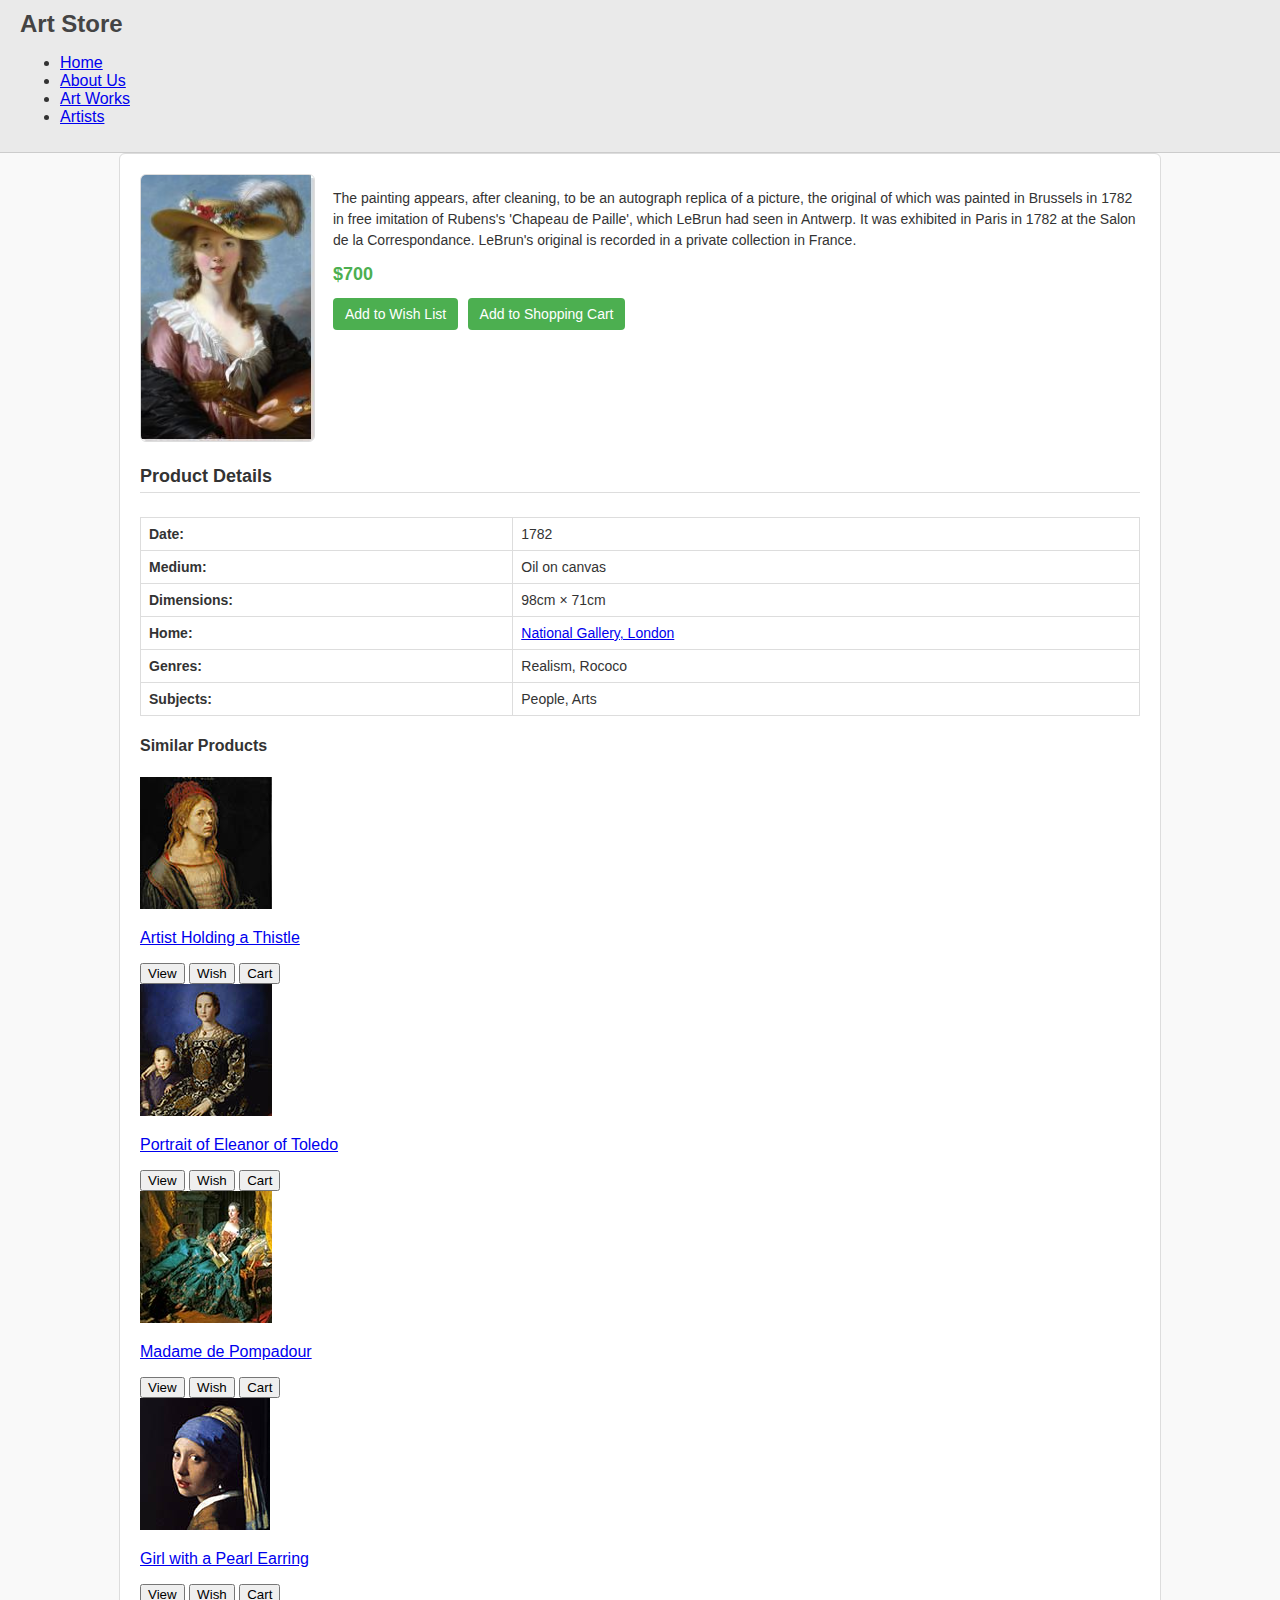
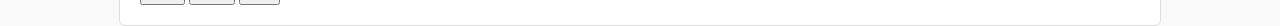
==== index.html @ 53151317 "Update index.html" ====
<!DOCTYPE html>
<html lang="en">
<head>
    <meta charset="UTF-8">
    <meta name="viewport" content="width=device-width, initial-scale=1.0">
    <title>Art Store</title>
    <link rel="stylesheet" href="styles.css"> 
</head>
<body>
    <header>
        <h1>Art Store</h1>
        <nav>
            <ul>
                <li><a href="#">Home</a></li>
                <li><a href="#">About Us</a></li>
                <li><a href="#">Art Works</a></li>
                <li><a href="#">Artists</a></li>
            </ul>
        </nav>
    </header>
     <main>
       
    <div class="product-container">
        <div class="product">
            <img src="louise.jpg" alt="Painting">
        </div>
        <div class="product-info">
            <p>
                The painting appears, after cleaning, to be an autograph replica of a picture, the original of
                which was painted in Brussels in 1782 in free imitation of Rubens's 'Chapeau de Paille', which
                LeBrun had seen in Antwerp. It was exhibited in Paris in 1782 at the Salon de la Correspondance.
                LeBrun's original is recorded in a private collection in France.
            </p>
            <p class="price">$700</p>
            <button>Add to Wish List</button>
            <button>Add to Shopping Cart</button>
        </div>
    </div>
    <div class="product-details">
        <h4>Product Details</h4>
        <table>
            <tr>
                <th>Date:</th>
                <td>1782</td>
            </tr>
            <tr>
                <th>Medium:</th>
                <td>Oil on canvas</td>
            </tr>
            <tr>
                <th>Dimensions:</th>
                <td>98cm × 71cm</td>
            </tr>
            <tr>
                <th>Home:</th>
                <td><a href="#">National Gallery, London</a></td>
            </tr>
            <tr>
                <th>Genres:</th>
                <td>Realism, Rococo</td>
            </tr>
            <tr>
                <th>Subjects:</th>
                <td>People, Arts</td>
            </tr>
        </table>
    </div>
               <section class="similar-products">
            <h4>Similar Products</h4>
            <div class="product-item">
                <img src="116010.jpg" alt="Artist Holding a Thistle">
                <p><a href="#">Artist Holding a Thistle</a></p>
                <button>View</button>
                <button>Wish</button>
                <button>Cart</button>
            </div>
            <div class="product-item">
                <img src="120010.jpg" alt="Portrait of Eleanor of Toledo">
                <p><a href="#">Portrait of Eleanor of Toledo</a></p>
                <button>View</button>
                <button>Wish</button>
                <button>Cart</button>
            </div>
            <div class="product-item">
                <img src="107010.jpg" alt="Madame de Pompadour">
                <p><a href="#">Madame de Pompadour</a></p>
                <button>View</button>
                <button>Wish</button>
                <button>Cart</button>
            </div>
           <div class="product-item">
                <img src="106020.jpg" alt="Girl with a Pearl Earring">
                <p><a href="#">Girl with a Pearl Earring</a></p>
                <button>View</button>
                <button>Wish</button>
                <button>Cart</button>
            </div>
        </section>
    </main>
</body>
</html>
---- styles.css ----
body {
    font-family: Arial, sans-serif;
    margin: 0;
    padding: 0;
    background-color: #f9f9f9;
    color: #333;
}

header {
    background-color: #eaeaea;
    padding: 10px 20px;
    border-bottom: 1px solid #ccc;
}

header h1 {
    margin: 0;
    font-size: 24px;
    color: #444;
}

main {
    padding: 20px;
    max-width: 1000px;
    margin: 0 auto;
    background-color: #fff;
    border: 1px solid #ddd;
    border-radius: 6px;
}


.product-container {
    display: flex;
    align-items: flex-start;
    gap: 20px;
}

.product img {
    width: 100%;
    max-width: 300px;
    border: 1px solid #ddd;
    border-radius: 6px;
}

.product-info {
    flex: 1;
}

.product-info p {
    font-size: 14px;
    margin-bottom: 10px;
    line-height: 1.5;
}

.product-info .price {
    font-size: 18px;
    font-weight: bold;
    margin: 10px 0;
    color: #4CAF50;
}

.product-info button {
    background-color: #4CAF50;
    color: white;
    border: none;
    padding: 8px 12px;
    margin-right: 5px;
    border-radius: 4px;
    cursor: pointer;
    font-size: 14px;
}

.product-info button:hover {
    background-color: #45a049;
}


.product-details h4 {
    margin-top: 20px;
    font-size: 18px;
    border-bottom: 1px solid #ddd;
    padding-bottom: 5px;
}

.product-details table {
    width: 100%;
    border-collapse: collapse;
    margin-top: 10px;
}

.product-details table th,
.product-details table td {
    text-align: left;
    padding: 8px;
    border: 1px solid #ddd;
    font-size: 14px;
}
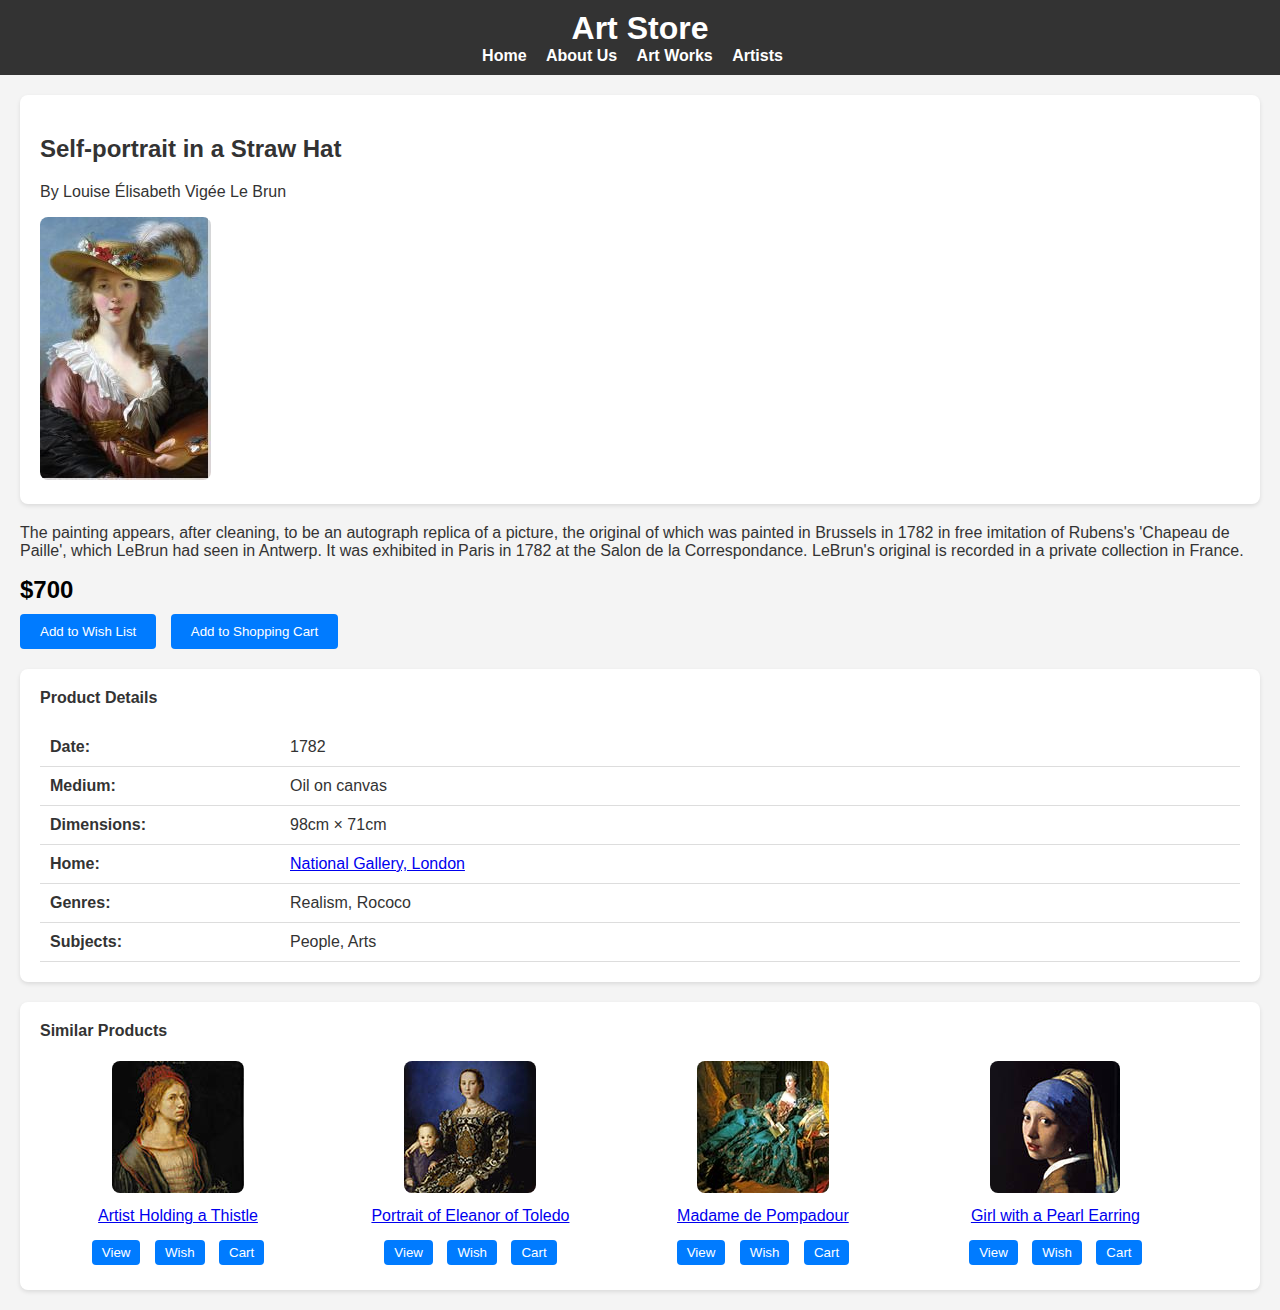
==== commit b5735ec5: "Update index.html" ====
--- a/index.html
+++ b/index.html
@@ -21,9 +21,14 @@
      <main>
        
     <div class="product-container">
-        <div class="product">
-            <img src="louise.jpg" alt="Painting">
+    <div class="product">
+        <div class="image-overlay">
+            <h2>Self-portrait in a Straw Hat</h2>
+            <p>By Louise Élisabeth Vigée Le Brun</p>
         </div>
+        <img src="louise.jpg" alt="Painting">
+    </div>
+  </div>
         <div class="product-info">
             <p>
                 The painting appears, after cleaning, to be an autograph replica of a picture, the original of
--- a/styles.css
+++ b/styles.css
@@ -3,95 +3,149 @@
     font-family: Arial, sans-serif;
     margin: 0;
     padding: 0;
-    background-color: #f9f9f9;
+    background-color: #f4f4f4;
     color: #333;
 }
 
 header {
-    background-color: #eaeaea;
+    background-color: #333;
+    color: #fff;
     padding: 10px 20px;
-    border-bottom: 1px solid #ccc;
+    text-align: center;
 }
 
 header h1 {
     margin: 0;
-    font-size: 24px;
-    color: #444;
 }
 
-main {
-    padding: 20px;
-    max-width: 1000px;
-    margin: 0 auto;
-    background-color: #fff;
-    border: 1px solid #ddd;
-    border-radius: 6px;
+nav ul {
+    list-style-type: none;
+    padding: 0;
+    margin: 0;
+}
+
+nav ul li {
+    display: inline;
+    margin-right: 15px;
+}
+
+nav ul li a {
+    color: #fff;
+    text-decoration: none;
+    font-weight: bold;
 }
 
 
 .product-container {
     display: flex;
-    align-items: flex-start;
-    gap: 20px;
+    margin: 20px;
+    background-color: #fff;
+    padding: 20px;
+    border-radius: 8px;
+    box-shadow: 0 2px 4px rgba(0, 0, 0, 0.1);
 }
 
 .product img {
-    width: 100%;
     max-width: 300px;
-    border: 1px solid #ddd;
-    border-radius: 6px;
+    height: auto;
+    border-radius: 8px;
 }
 
 .product-info {
+    margin-left: 20px;
     flex: 1;
 }
 
-.product-info p {
-    font-size: 14px;
-    margin-bottom: 10px;
-    line-height: 1.5;
-}
-
 .product-info .price {
-    font-size: 18px;
+    font-size: 24px;
     font-weight: bold;
+    color: #000;
     margin: 10px 0;
-    color: #4CAF50;
 }
 
 .product-info button {
-    background-color: #4CAF50;
-    color: white;
+    background-color: #007bff;
+    color: #fff;
     border: none;
-    padding: 8px 12px;
-    margin-right: 5px;
+    padding: 10px 20px;
+    margin-right: 10px;
+    cursor: pointer;
     border-radius: 4px;
-    cursor: pointer;
-    font-size: 14px;
 }
 
 .product-info button:hover {
-    background-color: #45a049;
+    background-color: #0056b3;
 }
 
 
+.product-details {
+    margin: 20px;
+    background-color: #fff;
+    padding: 20px;
+    border-radius: 8px;
+    box-shadow: 0 2px 4px rgba(0, 0, 0, 0.1);
+}
+
 .product-details h4 {
-    margin-top: 20px;
-    font-size: 18px;
-    border-bottom: 1px solid #ddd;
-    padding-bottom: 5px;
+    margin-top: 0;
 }
 
 .product-details table {
     width: 100%;
     border-collapse: collapse;
-    margin-top: 10px;
 }
 
-.product-details table th,
-.product-details table td {
+.product-details th, .product-details td {
+    padding: 10px;
+    border-bottom: 1px solid #ddd;
+}
+
+.product-details th {
     text-align: left;
-    padding: 8px;
-    border: 1px solid #ddd;
-    font-size: 14px;
+    width: 20%;
+    font-weight: bold;
 }
+
+
+.similar-products {
+    margin: 20px;
+    background-color: #fff;
+    padding: 20px;
+    border-radius: 8px;
+    box-shadow: 0 2px 4px rgba(0, 0, 0, 0.1);
+}
+
+.similar-products h4 {
+    margin-top: 0;
+}
+
+.similar-products .product-item {
+    display: inline-block;
+    width: 23%;
+    margin-right: 1%;
+    text-align: center;
+}
+
+.similar-products .product-item img {
+    max-width: 100%;
+    height: auto;
+    border-radius: 8px;
+}
+
+.similar-products .product-item p {
+    margin: 10px 0;
+}
+
+.similar-products .product-item button {
+    background-color: #007bff;
+    color: #fff;
+    border: none;
+    padding: 5px 10px;
+    margin: 5px;
+    cursor: pointer;
+    border-radius: 4px;
+}
+
+.similar-products .product-item button:hover {
+    background-color: #0056b3;
+}
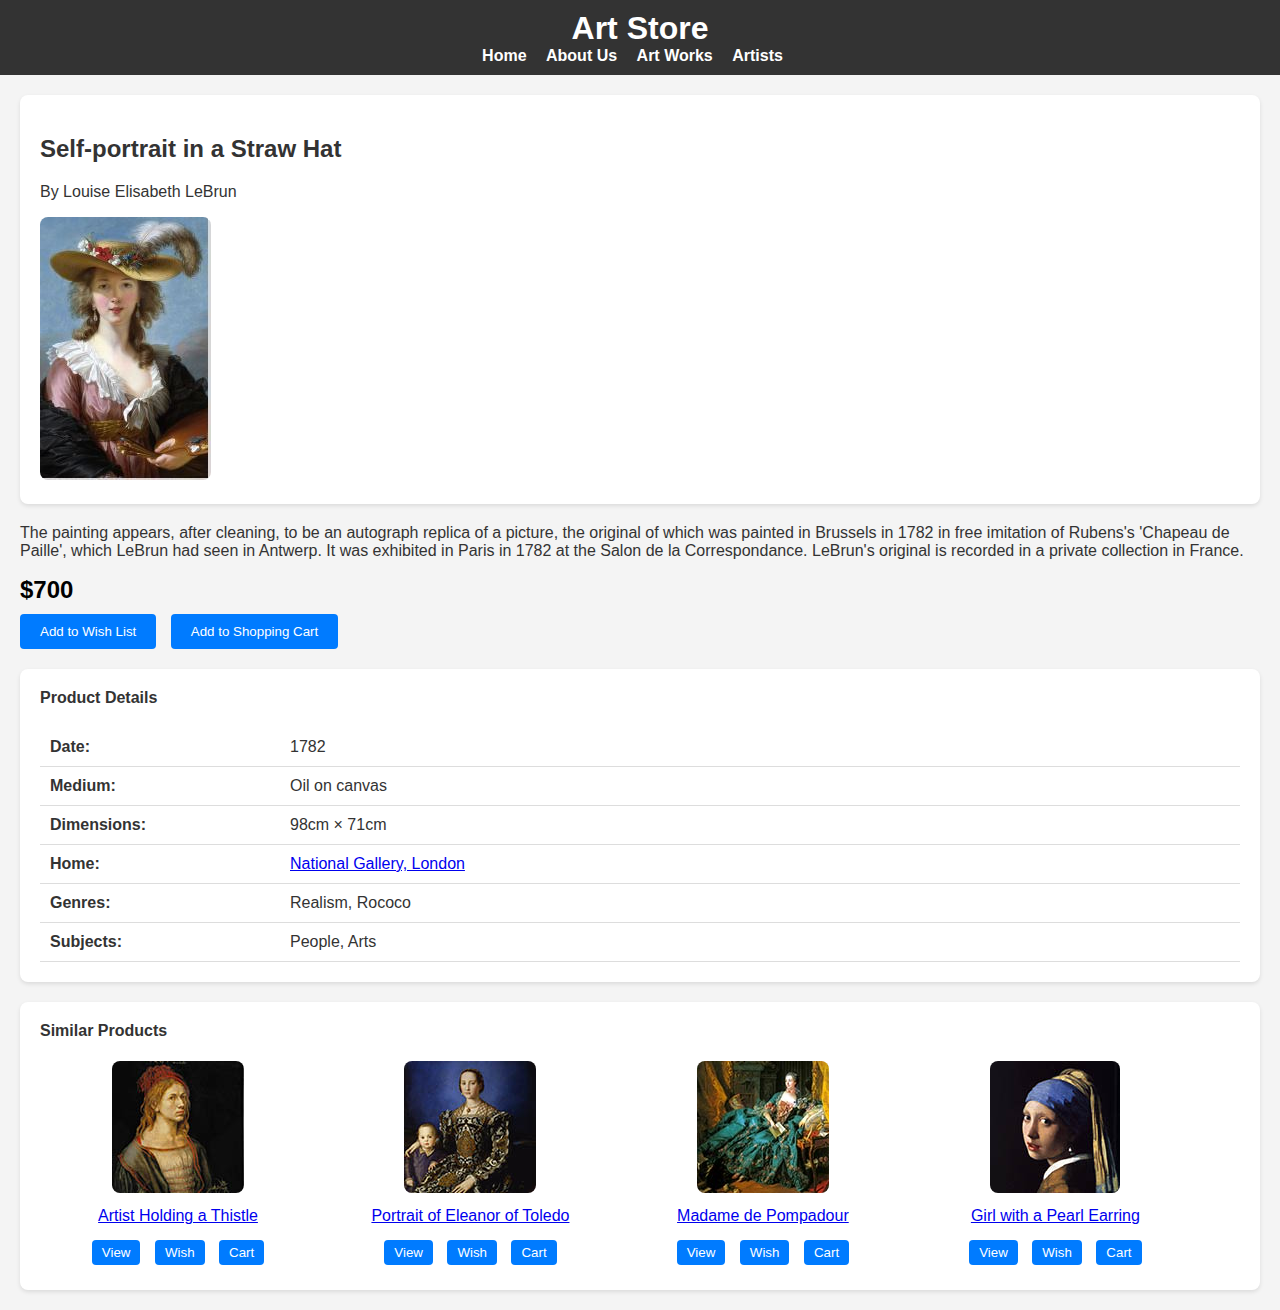
==== commit 29804291: "Update index.html" ====
--- a/index.html
+++ b/index.html
@@ -24,7 +24,7 @@
     <div class="product">
         <div class="image-overlay">
             <h2>Self-portrait in a Straw Hat</h2>
-            <p>By Louise Élisabeth Vigée Le Brun</p>
+            <p>By Louise Elisabeth LeBrun</p>
         </div>
         <img src="louise.jpg" alt="Painting">
     </div>
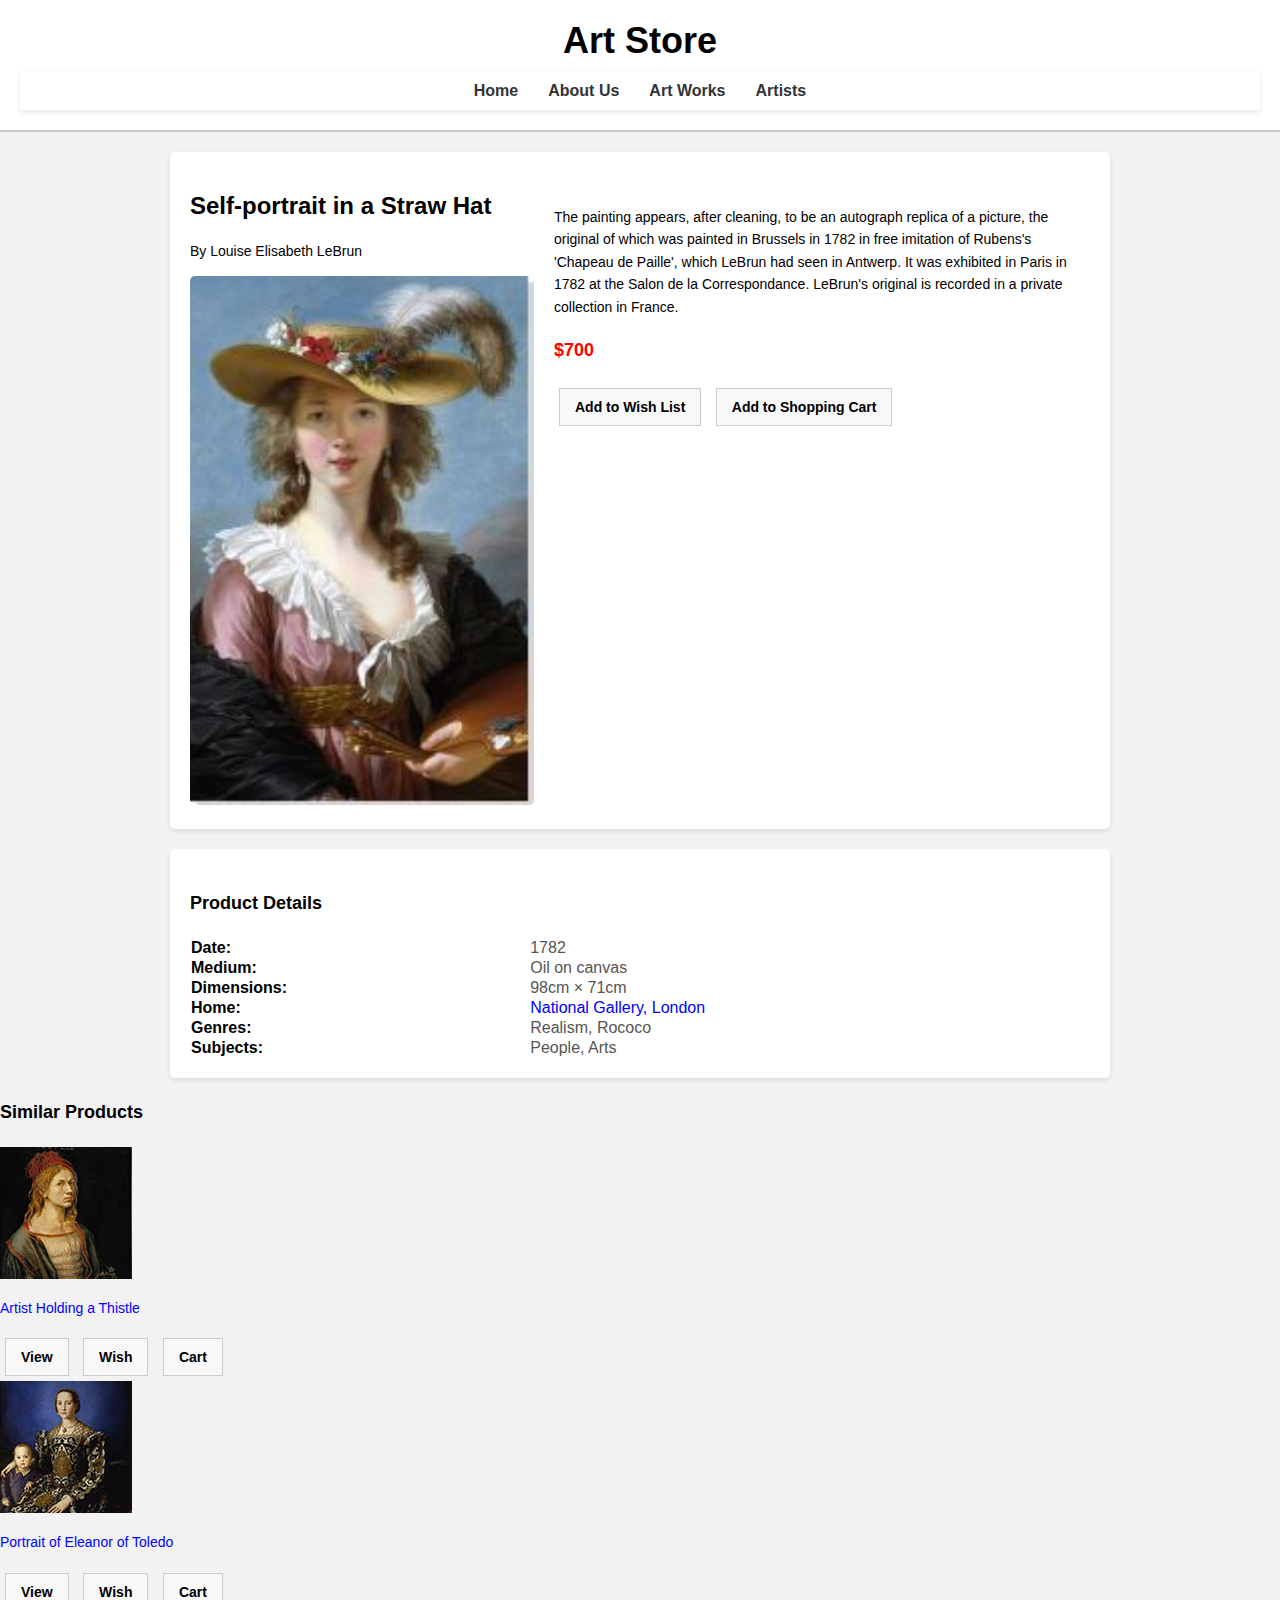
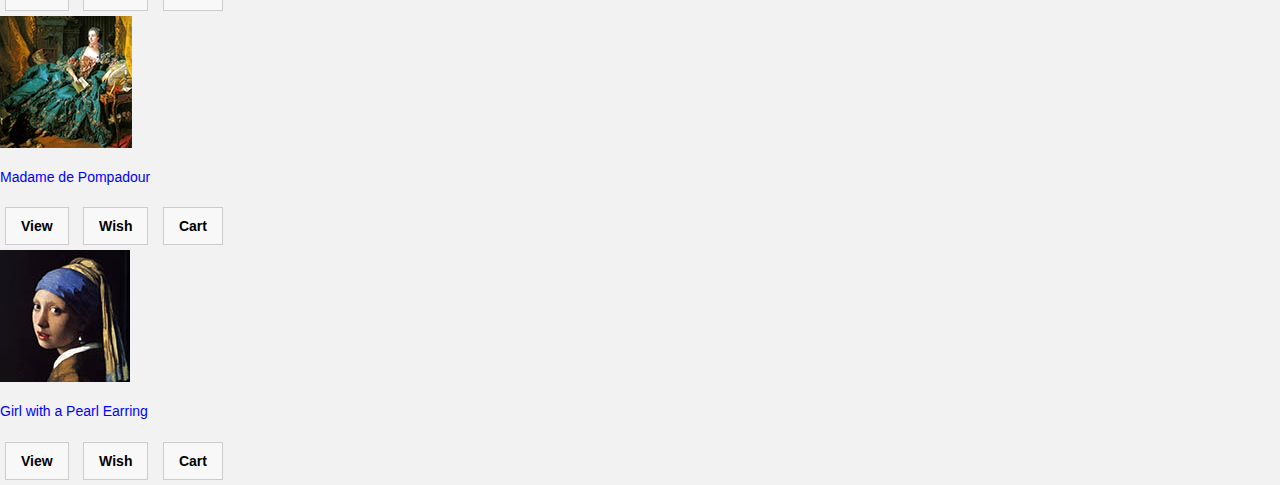
==== commit 9adc2933: "Update index.html" ====
--- a/index.html
+++ b/index.html
@@ -18,17 +18,16 @@
             </ul>
         </nav>
     </header>
-     <main>
-       
+     
+    <main>
     <div class="product-container">
-    <div class="product">
-        <div class="image-overlay">
-            <h2>Self-portrait in a Straw Hat</h2>
-            <p>By Louise Elisabeth LeBrun</p>
+        <div class="product">
+            <div class="image-overlay">
+                <h2>Self-portrait in a Straw Hat</h2>
+                <p>By Louise Elisabeth LeBrun</p>
+            </div>
+            <img src="louise.jpg" alt="Painting">
         </div>
-        <img src="louise.jpg" alt="Painting">
-    </div>
-  </div>
         <div class="product-info">
             <p>
                 The painting appears, after cleaning, to be an autograph replica of a picture, the original of
@@ -70,6 +69,7 @@
             </tr>
         </table>
     </div>
+           </main>    
                <section class="similar-products">
             <h4>Similar Products</h4>
             <div class="product-item">
@@ -101,7 +101,7 @@
                 <button>Cart</button>
             </div>
         </section>
-    </main>
+    
 </body>
 </html>
 
--- a/styles.css
+++ b/styles.css
@@ -1,151 +1,153 @@
 
 body {
-    font-family: Arial, sans-serif;
     margin: 0;
     padding: 0;
-    background-color: #f4f4f4;
-    color: #333;
+    font-family: Arial, sans-serif;
+    background-color: #f2f2f2;
 }
 
+
 header {
-    background-color: #333;
-    color: #fff;
-    padding: 10px 20px;
+    background-color: white;
+    padding: 20px;
     text-align: center;
+    border-bottom: 2px solid #ccc;
 }
 
-header h1 {
+
+h1 {
+    font-size: 36px;
+    font-weight: bold;
     margin: 0;
 }
 
+
+nav {
+    margin-top: 10px;
+}
+
 nav ul {
-    list-style-type: none;
+    list-style: none;
     padding: 0;
     margin: 0;
+    display: flex;
+    justify-content: center;
+    background-color: white;
+    padding: 10px 0;
+    box-shadow: 0 2px 5px rgba(0, 0, 0, 0.1);
 }
 
 nav ul li {
     display: inline;
-    margin-right: 15px;
+    margin: 0 15px;
 }
 
 nav ul li a {
-    color: #fff;
     text-decoration: none;
+    font-size: 16px;
     font-weight: bold;
+    color: #333;
+}
+
+nav ul li a:hover {
+    color: black;
 }
 
 
 .product-container {
     display: flex;
-    margin: 20px;
-    background-color: #fff;
+    background: white;
     padding: 20px;
-    border-radius: 8px;
-    box-shadow: 0 2px 4px rgba(0, 0, 0, 0.1);
+    max-width: 900px;
+    margin: 20px auto;
+    border-radius: 5px;
+    box-shadow: 0px 2px 5px rgba(0, 0, 0, 0.1);
+}
+
+
+.product {
+    width: 40%;
 }
 
 .product img {
-    max-width: 300px;
-    height: auto;
-    border-radius: 8px;
+    width: 100%;
+    border-radius: 5px;
 }
 
+
 .product-info {
-    margin-left: 20px;
-    flex: 1;
+    width: 60%;
+    padding: 20px;
 }
 
-.product-info .price {
+h2 {
     font-size: 24px;
     font-weight: bold;
-    color: #000;
-    margin: 10px 0;
 }
 
-.product-info button {
-    background-color: #007bff;
-    color: #fff;
-    border: none;
-    padding: 10px 20px;
-    margin-right: 10px;
-    cursor: pointer;
-    border-radius: 4px;
+p {
+    font-size: 14px;
+    line-height: 1.6;
 }
 
-.product-info button:hover {
-    background-color: #0056b3;
+.price {
+    color: red;
+    font-weight: bold;
+    font-size: 18px;
+}
+
+
+button {
+    display: inline-block;
+    background-color: #f8f8f8;
+    border: 1px solid #ccc;
+    padding: 10px 15px;
+    font-size: 14px;
+    font-weight: bold;
+    margin: 5px;
+    cursor: pointer;
+}
+
+button:hover {
+    background-color: #e0e0e0;
 }
 
 
 .product-details {
-    margin: 20px;
-    background-color: #fff;
+    max-width: 900px;
+    margin: 20px auto;
+    background: white;
     padding: 20px;
-    border-radius: 8px;
-    box-shadow: 0 2px 4px rgba(0, 0, 0, 0.1);
+    border-radius: 5px;
+    box-shadow: 0px 2px 5px rgba(0, 0, 0, 0.1);
 }
 
-.product-details h4 {
-    margin-top: 0;
-}
-
-.product-details table {
-    width: 100%;
-    border-collapse: collapse;
-}
-
-.product-details th, .product-details td {
-    padding: 10px;
-    border-bottom: 1px solid #ddd;
-}
-
-.product-details th {
-    text-align: left;
-    width: 20%;
+h4 {
+    font-size: 18px;
     font-weight: bold;
 }
 
-
-.similar-products {
-    margin: 20px;
-    background-color: #fff;
-    padding: 20px;
-    border-radius: 8px;
-    box-shadow: 0 2px 4px rgba(0, 0, 0, 0.1);
+table {
+    width: 100%;
+    border-collapse: collapse;
+    margin-top: 10px;
 }
 
-.similar-products h4 {
-    margin-top: 0;
+th {
+    text-align: left;
+    font-weight: bold;
+    padding-right: 10px;
 }
 
-.similar-products .product-item {
-    display: inline-block;
-    width: 23%;
-    margin-right: 1%;
-    text-align: center;
+td {
+    color: #555;
 }
 
-.similar-products .product-item img {
-    max-width: 100%;
-    height: auto;
-    border-radius: 8px;
+a {
+    color: blue;
+    text-decoration: none;
 }
 
-.similar-products .product-item p {
-    margin: 10px 0;
+a:hover {
+    text-decoration: underline;
 }
-
-.similar-products .product-item button {
-    background-color: #007bff;
-    color: #fff;
-    border: none;
-    padding: 5px 10px;
-    margin: 5px;
-    cursor: pointer;
-    border-radius: 4px;
-}
-
-.similar-products .product-item button:hover {
-    background-color: #0056b3;
-}
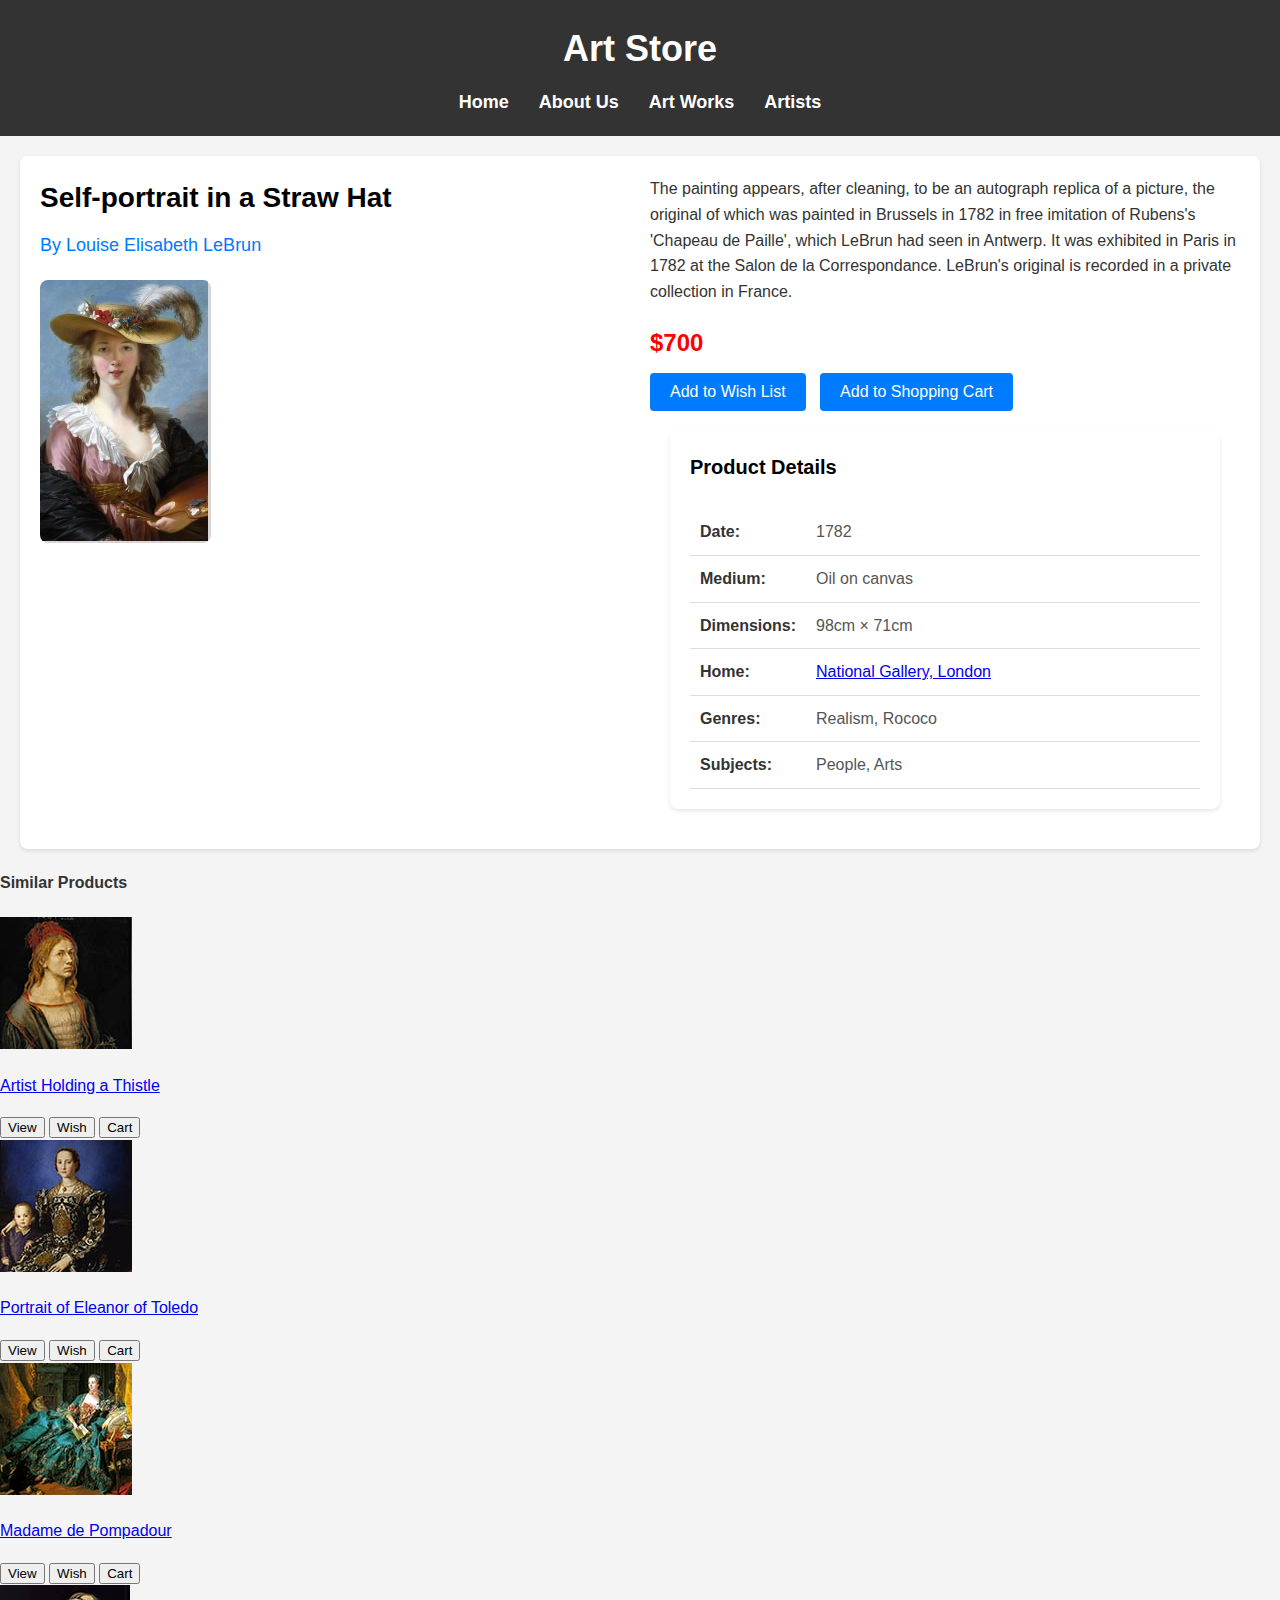
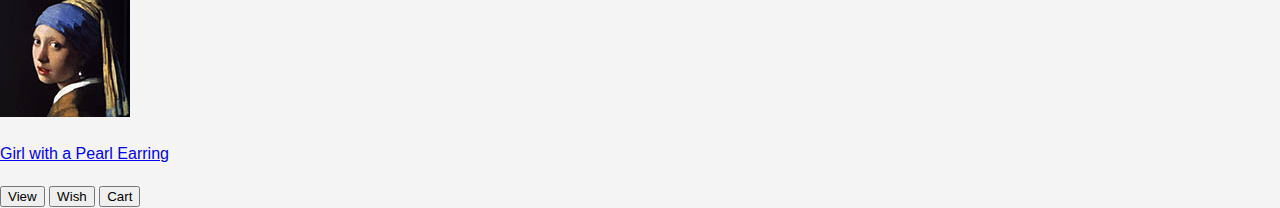
==== commit 99374c31: "Update index.html" ====
--- a/index.html
+++ b/index.html
@@ -19,8 +19,9 @@
         </nav>
     </header>
      
-    <main>
+   <main>
     <div class="product-container">
+        
         <div class="product">
             <div class="image-overlay">
                 <h2>Self-portrait in a Straw Hat</h2>
@@ -28,6 +29,8 @@
             </div>
             <img src="louise.jpg" alt="Painting">
         </div>
+
+       
         <div class="product-info">
             <p>
                 The painting appears, after cleaning, to be an autograph replica of a picture, the original of
@@ -38,38 +41,40 @@
             <p class="price">$700</p>
             <button>Add to Wish List</button>
             <button>Add to Shopping Cart</button>
+
+            
+            <div class="product-details">
+                <h4>Product Details</h4>
+                <table>
+                    <tr>
+                        <th>Date:</th>
+                        <td>1782</td>
+                    </tr>
+                    <tr>
+                        <th>Medium:</th>
+                        <td>Oil on canvas</td>
+                    </tr>
+                    <tr>
+                        <th>Dimensions:</th>
+                        <td>98cm × 71cm</td>
+                    </tr>
+                    <tr>
+                        <th>Home:</th>
+                        <td><a href="#">National Gallery, London</a></td>
+                    </tr>
+                    <tr>
+                        <th>Genres:</th>
+                        <td>Realism, Rococo</td>
+                    </tr>
+                    <tr>
+                        <th>Subjects:</th>
+                        <td>People, Arts</td>
+                    </tr>
+                </table>
+            </div>
         </div>
     </div>
-    <div class="product-details">
-        <h4>Product Details</h4>
-        <table>
-            <tr>
-                <th>Date:</th>
-                <td>1782</td>
-            </tr>
-            <tr>
-                <th>Medium:</th>
-                <td>Oil on canvas</td>
-            </tr>
-            <tr>
-                <th>Dimensions:</th>
-                <td>98cm × 71cm</td>
-            </tr>
-            <tr>
-                <th>Home:</th>
-                <td><a href="#">National Gallery, London</a></td>
-            </tr>
-            <tr>
-                <th>Genres:</th>
-                <td>Realism, Rococo</td>
-            </tr>
-            <tr>
-                <th>Subjects:</th>
-                <td>People, Arts</td>
-            </tr>
-        </table>
-    </div>
-           </main>    
+</main>  
                <section class="similar-products">
             <h4>Similar Products</h4>
             <div class="product-item">
--- a/styles.css
+++ b/styles.css
@@ -1,153 +1,159 @@
 
 body {
+    font-family: Arial, sans-serif;
     margin: 0;
     padding: 0;
-    font-family: Arial, sans-serif;
-    background-color: #f2f2f2;
+    background-color: #f4f4f4;
+    color: #333;
 }
 
-
 header {
-    background-color: white;
+    background-color: #333;
+    color: #fff;
     padding: 20px;
     text-align: center;
-    border-bottom: 2px solid #ccc;
 }
 
-
-h1 {
+header h1 {
+    margin: 0;
     font-size: 36px;
     font-weight: bold;
-    margin: 0;
-}
-
-
-nav {
-    margin-top: 10px;
 }
 
 nav ul {
-    list-style: none;
+    list-style-type: none;
     padding: 0;
-    margin: 0;
+    margin: 10px 0 0;
     display: flex;
     justify-content: center;
-    background-color: white;
-    padding: 10px 0;
-    box-shadow: 0 2px 5px rgba(0, 0, 0, 0.1);
 }
 
 nav ul li {
-    display: inline;
     margin: 0 15px;
 }
 
 nav ul li a {
+    color: #fff;
     text-decoration: none;
-    font-size: 16px;
-    font-weight: bold;
-    color: #333;
-}
-
-nav ul li a:hover {
-    color: black;
-}
-
-
-.product-container {
-    display: flex;
-    background: white;
-    padding: 20px;
-    max-width: 900px;
-    margin: 20px auto;
-    border-radius: 5px;
-    box-shadow: 0px 2px 5px rgba(0, 0, 0, 0.1);
-}
-
-
-.product {
-    width: 40%;
-}
-
-.product img {
-    width: 100%;
-    border-radius: 5px;
-}
-
-
-.product-info {
-    width: 60%;
-    padding: 20px;
-}
-
-h2 {
-    font-size: 24px;
-    font-weight: bold;
-}
-
-p {
-    font-size: 14px;
-    line-height: 1.6;
-}
-
-.price {
-    color: red;
-    font-weight: bold;
-    font-size: 18px;
-}
-
-
-button {
-    display: inline-block;
-    background-color: #f8f8f8;
-    border: 1px solid #ccc;
-    padding: 10px 15px;
-    font-size: 14px;
-    font-weight: bold;
-    margin: 5px;
-    cursor: pointer;
-}
-
-button:hover {
-    background-color: #e0e0e0;
-}
-
-
-.product-details {
-    max-width: 900px;
-    margin: 20px auto;
-    background: white;
-    padding: 20px;
-    border-radius: 5px;
-    box-shadow: 0px 2px 5px rgba(0, 0, 0, 0.1);
-}
-
-h4 {
     font-size: 18px;
     font-weight: bold;
 }
 
-table {
+nav ul li a:hover {
+    color: #000; 
+}
+/* General Styles */
+body {
+    font-family: Arial, sans-serif;
+    margin: 0;
+    padding: 0;
+    background-color: #f4f4f4;
+    color: #333;
+    line-height: 1.6;
+}
+
+/* Product Container */
+.product-container {
+    display: flex;
+    margin: 20px;
+    background-color: #fff;
+    padding: 20px;
+    border-radius: 8px;
+    box-shadow: 0 2px 4px rgba(0, 0, 0, 0.1);
+}
+
+.product {
+    flex: 1;
+    margin-right: 20px;
+}
+
+.product img {
+    max-width: 100%;
+    height: auto;
+    border-radius: 8px;
+}
+
+/* Image Header and Subheader */
+.image-overlay {
+    margin-bottom: 20px;
+}
+
+.image-overlay h2 {
+    font-size: 28px;
+    color: #000; /* Black color for the header */
+    margin: 0 0 10px 0;
+}
+
+.image-overlay p {
+    font-size: 18px;
+    color: #007bff; /* Blue color for the subheader */
+    margin: 0;
+}
+
+/* Product Info */
+.product-info {
+    flex: 1;
+}
+
+.product-info p {
+    font-size: 16px;
+    line-height: 1.6;
+    margin: 0 0 20px 0;
+}
+
+.product-info .price {
+    font-size: 24px;
+    font-weight: bold;
+    color: #ff0000; /* Red color for the price */
+    margin: 10px 0;
+}
+
+.product-info button {
+    background-color: #007bff;
+    color: #fff;
+    border: none;
+    padding: 10px 20px;
+    margin-right: 10px;
+    cursor: pointer;
+    border-radius: 4px;
+    font-size: 16px;
+}
+
+.product-info button:hover {
+    background-color: #0056b3;
+}
+
+/* Product Details */
+.product-details {
+    margin: 20px;
+    background-color: #fff;
+    padding: 20px;
+    border-radius: 8px;
+    box-shadow: 0 2px 4px rgba(0, 0, 0, 0.1);
+}
+
+.product-details h4 {
+    margin-top: 0;
+    font-size: 20px;
+    color: #000;
+}
+
+.product-details table {
     width: 100%;
     border-collapse: collapse;
-    margin-top: 10px;
 }
 
-th {
-    text-align: left;
-    font-weight: bold;
-    padding-right: 10px;
+.product-details th, .product-details td {
+    padding: 10px;
+    border-bottom: 1px solid #ddd;
 }
 
-td {
+.product-details th {
+    text-align: left;
+    width: 20%;
+    font-weight: bold;
+}
+
+.product-details td {
     color: #555;
 }
-
-a {
-    color: blue;
-    text-decoration: none;
-}
-
-a:hover {
-    text-decoration: underline;
-}
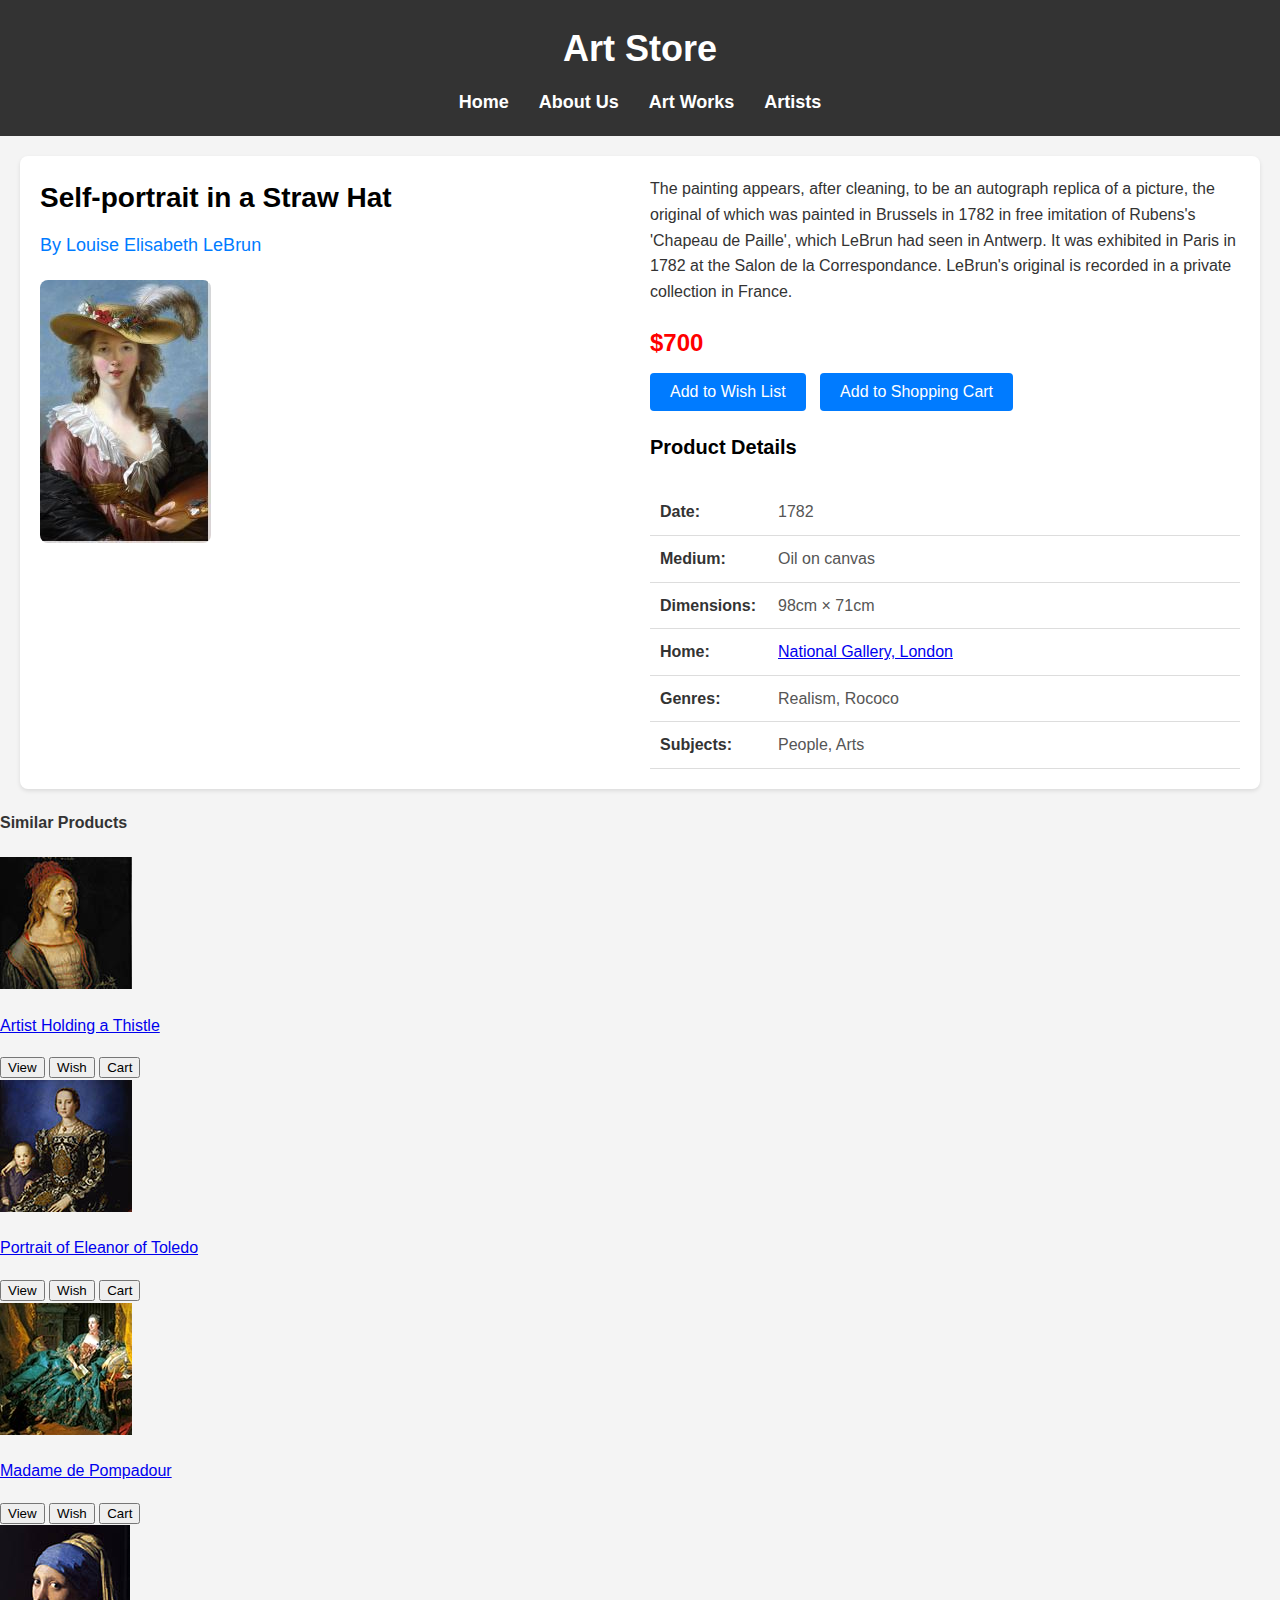
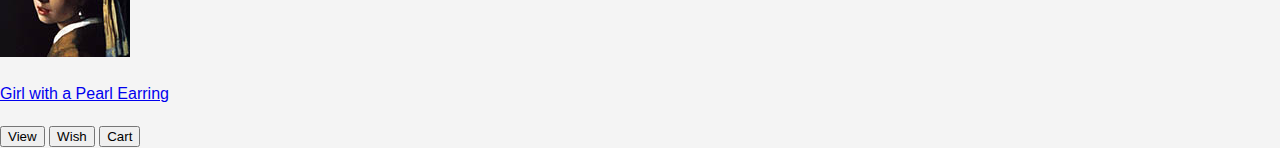
==== commit 9f487ec2: "Update index.html" ====
--- a/index.html
+++ b/index.html
@@ -17,8 +17,7 @@
                 <li><a href="#">Artists</a></li>
             </ul>
         </nav>
-    </header>
-     
+    </header> 
    <main>
     <div class="product-container">
         
--- a/styles.css
+++ b/styles.css
@@ -1,10 +1,10 @@
-
 body {
     font-family: Arial, sans-serif;
     margin: 0;
     padding: 0;
     background-color: #f4f4f4;
     color: #333;
+    line-height: 1.6;
 }
 
 header {
@@ -42,17 +42,8 @@
 nav ul li a:hover {
     color: #000; 
 }
-/* General Styles */
-body {
-    font-family: Arial, sans-serif;
-    margin: 0;
-    padding: 0;
-    background-color: #f4f4f4;
-    color: #333;
-    line-height: 1.6;
-}
 
-/* Product Container */
+
 .product-container {
     display: flex;
     margin: 20px;
@@ -61,6 +52,7 @@
     border-radius: 8px;
     box-shadow: 0 2px 4px rgba(0, 0, 0, 0.1);
 }
+
 
 .product {
     flex: 1;
@@ -73,24 +65,23 @@
     border-radius: 8px;
 }
 
-/* Image Header and Subheader */
 .image-overlay {
     margin-bottom: 20px;
 }
 
 .image-overlay h2 {
     font-size: 28px;
-    color: #000; /* Black color for the header */
+    color: #000; 
     margin: 0 0 10px 0;
 }
 
 .image-overlay p {
     font-size: 18px;
-    color: #007bff; /* Blue color for the subheader */
+    color: #007bff; 
     margin: 0;
 }
 
-/* Product Info */
+
 .product-info {
     flex: 1;
 }
@@ -104,7 +95,7 @@
 .product-info .price {
     font-size: 24px;
     font-weight: bold;
-    color: #ff0000; /* Red color for the price */
+    color: #ff0000; 
     margin: 10px 0;
 }
 
@@ -123,13 +114,9 @@
     background-color: #0056b3;
 }
 
-/* Product Details */
+
 .product-details {
-    margin: 20px;
-    background-color: #fff;
-    padding: 20px;
-    border-radius: 8px;
-    box-shadow: 0 2px 4px rgba(0, 0, 0, 0.1);
+    margin-top: 20px;
 }
 
 .product-details h4 {
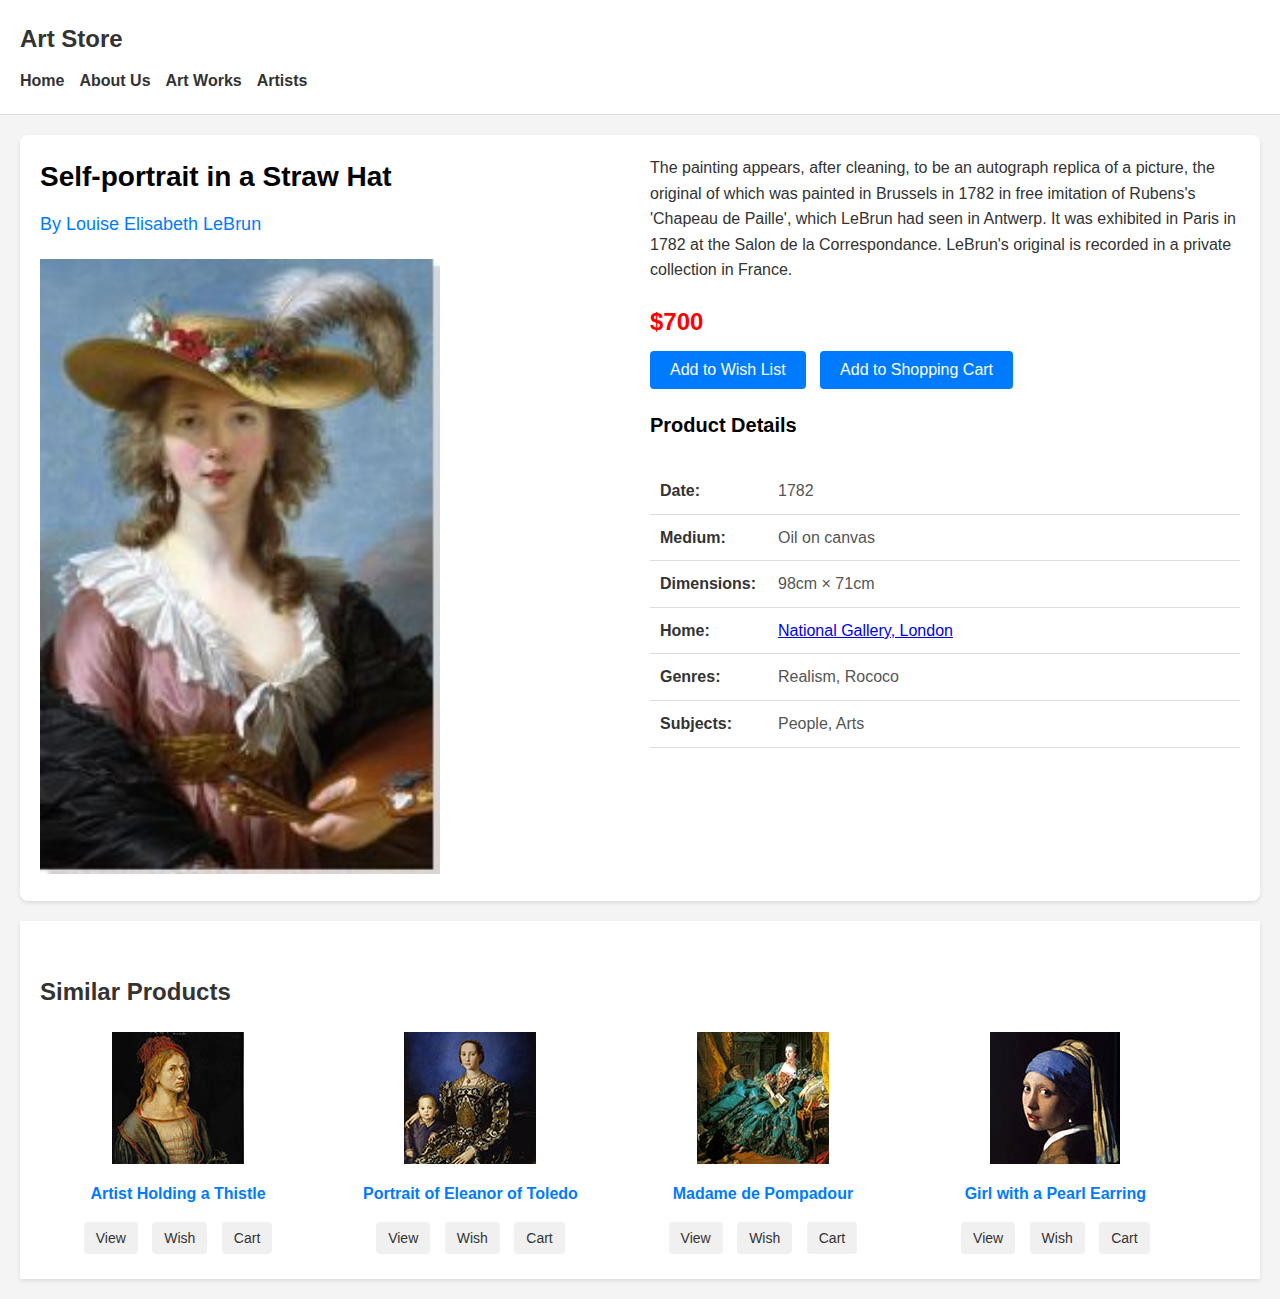
==== commit f4986b81: "Update index.html" ====
--- a/index.html
+++ b/index.html
@@ -11,7 +11,7 @@
         <h1>Art Store</h1>
         <nav>
             <ul>
-                <li><a href="#">Home</a></li>
+                <li><a href="home.html">Home</a></li>
                 <li><a href="#">About Us</a></li>
                 <li><a href="#">Art Works</a></li>
                 <li><a href="#">Artists</a></li>
--- a/styles.css
+++ b/styles.css
@@ -7,43 +7,43 @@
     line-height: 1.6;
 }
 
+
 header {
-    background-color: #333;
-    color: #fff;
+    background-color: #fff; 
+    color: #333; 
     padding: 20px;
-    text-align: center;
+    border-bottom: 1px solid #ddd; 
 }
 
 header h1 {
     margin: 0;
-    font-size: 36px;
-    font-weight: bold;
+    font-size: 24px;
+    font-weight: bold;
+    margin-bottom: 10px; 
 }
 
 nav ul {
     list-style-type: none;
     padding: 0;
-    margin: 10px 0 0;
-    display: flex;
-    justify-content: center;
+    margin: 0;
+    display: flex; 
 }
 
 nav ul li {
-    margin: 0 15px;
+    margin-right: 15px; 
 }
 
 nav ul li a {
-    color: #fff;
+    color: #333; 
     text-decoration: none;
-    font-size: 18px;
+    font-size: 16px;
     font-weight: bold;
 }
 
 nav ul li a:hover {
-    color: #000; 
-}
-
-
+    color: #007bff; 
+}
+    
 .product-container {
     display: flex;
     margin: 20px;
@@ -60,9 +60,9 @@
 }
 
 .product img {
-    max-width: 100%;
-    height: auto;
-    border-radius: 8px;
+    width: 400px; 
+    height: auto; 
+    margin-right: 20px; 
 }
 
 .image-overlay {
@@ -144,3 +144,60 @@
 .product-details td {
     color: #555;
 }
+
+.similar-products {
+    margin: 20px;
+    padding: 20px;
+    background-color: #fff; 
+    box-shadow: 0 2px 4px rgba(0, 0, 0, 0.1); 
+}
+
+.similar-products h4 {
+    font-size: 24px;
+    color: #333; 
+    margin-bottom: 20px;
+}
+
+.similar-products .product-item {
+    display: inline-block;
+    width: 23%; 
+    margin-right: 1%; 
+    text-align: center;
+    vertical-align: top; 
+}
+
+.similar-products .product-item img {
+    max-width: 100%;
+    height: auto;
+    
+}
+
+.similar-products .product-item p {
+    margin: 10px 0;
+}
+
+.similar-products .product-item p a {
+    color: #007bff; 
+    text-decoration: none;
+    font-size: 16px;
+    font-weight: bold;
+}
+
+.similar-products .product-item p a:hover {
+    text-decoration: underline;
+}
+
+.similar-products .product-item button {
+    background-color: #f0f0f0; 
+    color: #333; 
+    border: none;
+    padding: 8px 12px;
+    margin: 5px;
+    cursor: pointer;
+    border-radius: 4px; 
+    font-size: 14px;
+}
+
+.similar-products .product-item button:hover {
+    background-color: #ddd; 
+}
